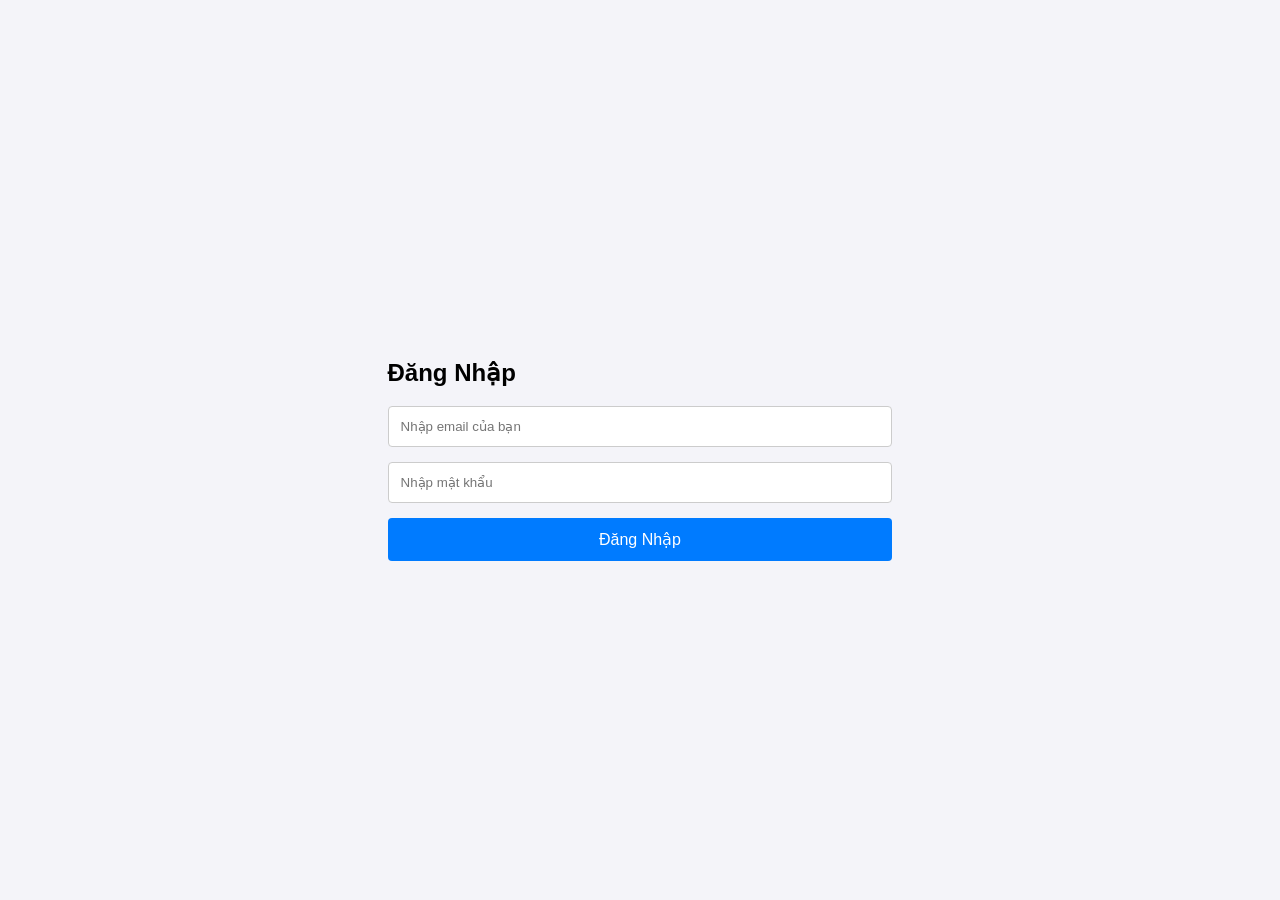
==== project-01-login-form/index.html @ b8a4b99c "complete project 01 login form" ====
<!DOCTYPE html>
<html lang="vi">
<head>
    <meta charset="UTF-8">
    <meta name="viewport" content="width=device-width, initial-scale=1.0">
    <title>Project 01 - Login Form</title>
    <!-- Liên kết với file CSS -->
    <link rel="stylesheet" href="style.css">
</head>
<body>
    <di class="login card">
        <h2>Đăng Nhập</h2>
        <form>
            <!-- Thẻ input để nhập Email -->
            <input type="email" placeholder="Nhập email của bạn" required>
            
            <!-- Thẻ input để nhập Mật khẩu -->
            <input type="password" placeholder="Nhập mật khẩu" required>
            
            <!-- Thẻ button để bấm Đăng nhập -->
            <button type="submit">Đăng Nhập</button>
        </form>
    </div>
</body>
</html>
---- project-01-login-form/style.css ----
/* Căn giữa form ra giữa màn hình */
body {
    background-color: #f4f4f9;
    display: flex;
    justify-content: center;
    align-items: center;
    height: 100vh;
    margin: 0;
    font-family: Arial, sans-serif;
}

/* Thiết kế chiếc hộp bọc ngoài form */
.login-card {
    background-color: #ffffff;
    width: 320px;
    
    /* PADDING: Tạo khoảng cách trống từ chữ/nội dung co vào bên trong */
    padding: 30px; 
    
    /* BORDER: Tạo đường viền xung quanh hộp (Độ dày - Kiểu viền - Màu sắc) */
    border: 1px solid #e0e0e0; 
    
    /* Bo tròn các góc của hộp cho mềm mại */
    border-radius: 8px;
    
    /* Tạo bóng đổ nhẹ cho hộp trông xịn hơn */
    box-shadow: 0 4px 12px rgba(0, 0, 0, 0.1);
}

.login-card h2 {
    margin-top: 0;
    margin-bottom: 20px;
    text-align: center;
    color: #333;
}

/* Thiết kế cho các ô INPUT */
input {
    width: 100%;
    /* PADDING: Giúp không gian bên trong ô nhập rộng rãi, dễ gõ chữ hơn */
    padding: 12px; 
    margin-bottom: 15px;
    
    /* BORDER: Thay đổi đường viền mặc định của trình duyệt thành viền mỏng màu xám */
    border: 1px solid #ccc; 
    border-radius: 4px;
    
    /* Giúp kích thước ô input không bị tràn ra ngoài khi cộng thêm padding */
    box-sizing: border-box; 
}

/* Thiết kế cho BUTTON */
button {
    width: 100%;
    padding: 12px;
    background-color: #007bff;
    color: white;
    
    /* BORDER: none giúp xóa bỏ đường viền đen thô kệch mặc định của button */
    border: none; 
    border-radius: 4px;
    font-size: 16px;
    cursor: pointer;
}

/* Hiệu ứng khi di chuột vào nút Đăng nhập */
button:hover {
    background-color: #0056b3;
}
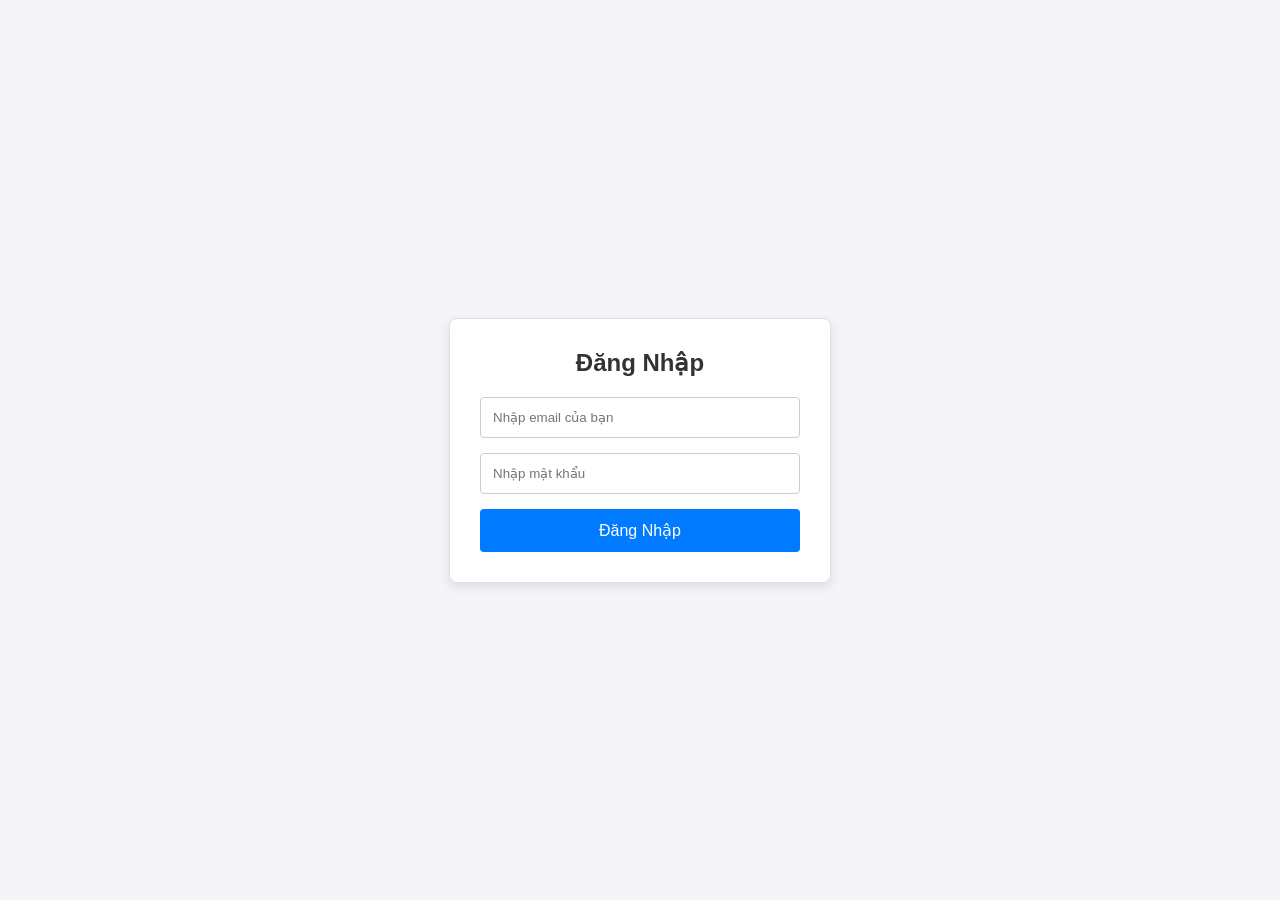
==== commit bcd242ad: "Fix login form HTML structure" ====
--- a/project-01-login-form/index.html
+++ b/project-01-login-form/index.html
@@ -8,7 +8,7 @@
     <link rel="stylesheet" href="style.css">
 </head>
 <body>
-    <di class="login card">
+    <div class="login-card">
         <h2>Đăng Nhập</h2>
         <form>
             <!-- Thẻ input để nhập Email -->
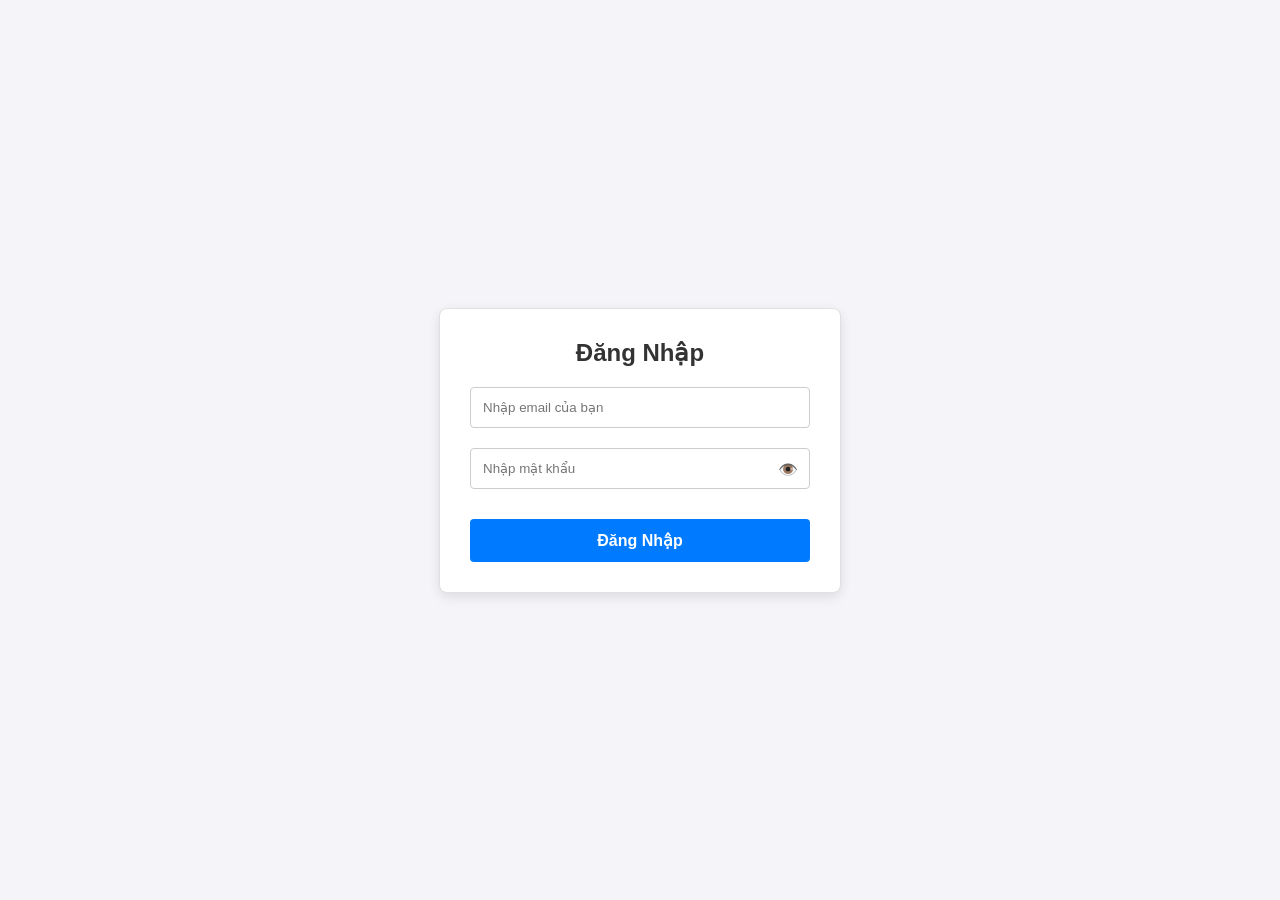
==== commit f86c4aa6: "feat: upgrade login form with live validation and toggle password visibility" ====
--- a/project-01-login-form/index.html
+++ b/project-01-login-form/index.html
@@ -3,23 +3,32 @@
 <head>
     <meta charset="UTF-8">
     <meta name="viewport" content="width=device-width, initial-scale=1.0">
-    <title>Project 01 - Login Form</title>
-    <!-- Liên kết với file CSS -->
+    <title>Project 01 - Login Form Nâng Cấp</title>
     <link rel="stylesheet" href="style.css">
 </head>
 <body>
     <div class="login-card">
         <h2>Đăng Nhập</h2>
-        <form>
-            <!-- Thẻ input để nhập Email -->
-            <input type="email" placeholder="Nhập email của bạn" required>
+        <form id="loginForm">
+            <!-- Ô nhập Email -->
+            <div class="input-group">
+                <input type="email" id="email" placeholder="Nhập email của bạn">
+                <span class="error-message" id="emailError"></span>
+            </div>
             
-            <!-- Thẻ input để nhập Mật khẩu -->
-            <input type="password" placeholder="Nhập mật khẩu" required>
+            <!-- Ô nhập Mật khẩu -->
+            <div class="input-group password-group">
+                <input type="password" id="password" placeholder="Nhập mật khẩu">
+                <!-- Biểu tượng nút bấm ẩn hiện mật khẩu -->
+                <button type="button" id="togglePassword" class="toggle-btn">👁️</button>
+                <span class="error-message" id="passwordError"></span>
+            </div>
             
-            <!-- Thẻ button để bấm Đăng nhập -->
-            <button type="submit">Đăng Nhập</button>
+            <button type="submit" class="btn-submit">Đăng Nhập</button>
         </form>
     </div>
+
+    <!-- Gọi file script.js nằm chung thư mục -->
+    <script src="script.js"></script>
 </body>
 </html>
--- a/project-01-login-form/style.css
+++ b/project-01-login-form/style.css
@@ -1,4 +1,5 @@
-/* Căn giữa form ra giữa màn hình */
+/* ... Giữ nguyên các phần thiết kế body và login-card cũ của bạn ... */
+
 body {
     background-color: #f4f4f9;
     display: flex;
@@ -9,21 +10,12 @@
     font-family: Arial, sans-serif;
 }
 
-/* Thiết kế chiếc hộp bọc ngoài form */
 .login-card {
     background-color: #ffffff;
-    width: 320px;
-    
-    /* PADDING: Tạo khoảng cách trống từ chữ/nội dung co vào bên trong */
+    width: 340px;
     padding: 30px; 
-    
-    /* BORDER: Tạo đường viền xung quanh hộp (Độ dày - Kiểu viền - Màu sắc) */
     border: 1px solid #e0e0e0; 
-    
-    /* Bo tròn các góc của hộp cho mềm mại */
     border-radius: 8px;
-    
-    /* Tạo bóng đổ nhẹ cho hộp trông xịn hơn */
     box-shadow: 0 4px 12px rgba(0, 0, 0, 0.1);
 }
 
@@ -34,36 +26,69 @@
     color: #333;
 }
 
-/* Thiết kế cho các ô INPUT */
+/* NÂNG CẤP: Quản lý khoảng cách các ô nhập */
+.input-group {
+    position: relative;
+    margin-bottom: 20px; /* Tạo khoảng trống đủ cho chữ báo lỗi */
+}
+
 input {
     width: 100%;
-    /* PADDING: Giúp không gian bên trong ô nhập rộng rãi, dễ gõ chữ hơn */
     padding: 12px; 
-    margin-bottom: 15px;
-    
-    /* BORDER: Thay đổi đường viền mặc định của trình duyệt thành viền mỏng màu xám */
     border: 1px solid #ccc; 
     border-radius: 4px;
-    
-    /* Giúp kích thước ô input không bị tràn ra ngoài khi cộng thêm padding */
     box-sizing: border-box; 
+    transition: all 0.3s ease; /* Hiệu ứng mượt mà khi click */
 }
 
-/* Thiết kế cho BUTTON */
-button {
+/* Hiệu ứng khi click vào ô nhập (Focus) */
+input:focus {
+    border-color: #007bff;
+    box-shadow: 0 0 5px rgba(0, 123, 255, 0.2);
+    outline: none;
+}
+
+/* NÂNG CẤP: Nút ẩn/hiện mật khẩu nằm bên phải ô input */
+.password-group {
+    position: relative;
+}
+
+.toggle-btn {
+    position: absolute;
+    right: 12px;
+    top: 12px;
+    background: none;
+    border: none;
+    cursor: pointer;
+    font-size: 16px;
+    padding: 0;
+    width: auto; /* Tránh bị dính width 100% của nút submit */
+}
+
+/* NÂNG CẤP: Chữ báo lỗi màu đỏ nằm ngay dưới input */
+.error-message {
+    color: #dc3545;
+    font-size: 12px;
+    position: absolute;
+    bottom: -18px;
+    left: 2px;
+    display: none; /* Mặc định ẩn đi, khi nào lỗi mới hiện */
+}
+
+/* Nút đăng nhập */
+.btn-submit {
     width: 100%;
     padding: 12px;
     background-color: #007bff;
     color: white;
-    
-    /* BORDER: none giúp xóa bỏ đường viền đen thô kệch mặc định của button */
-    border: none; 
+    border: none;
     border-radius: 4px;
     font-size: 16px;
     cursor: pointer;
+    font-weight: bold;
+    margin-top: 10px;
 }
 
-/* Hiệu ứng khi di chuột vào nút Đăng nhập */
-button:hover {
+.btn-submit:hover {
     background-color: #0056b3;
 }
